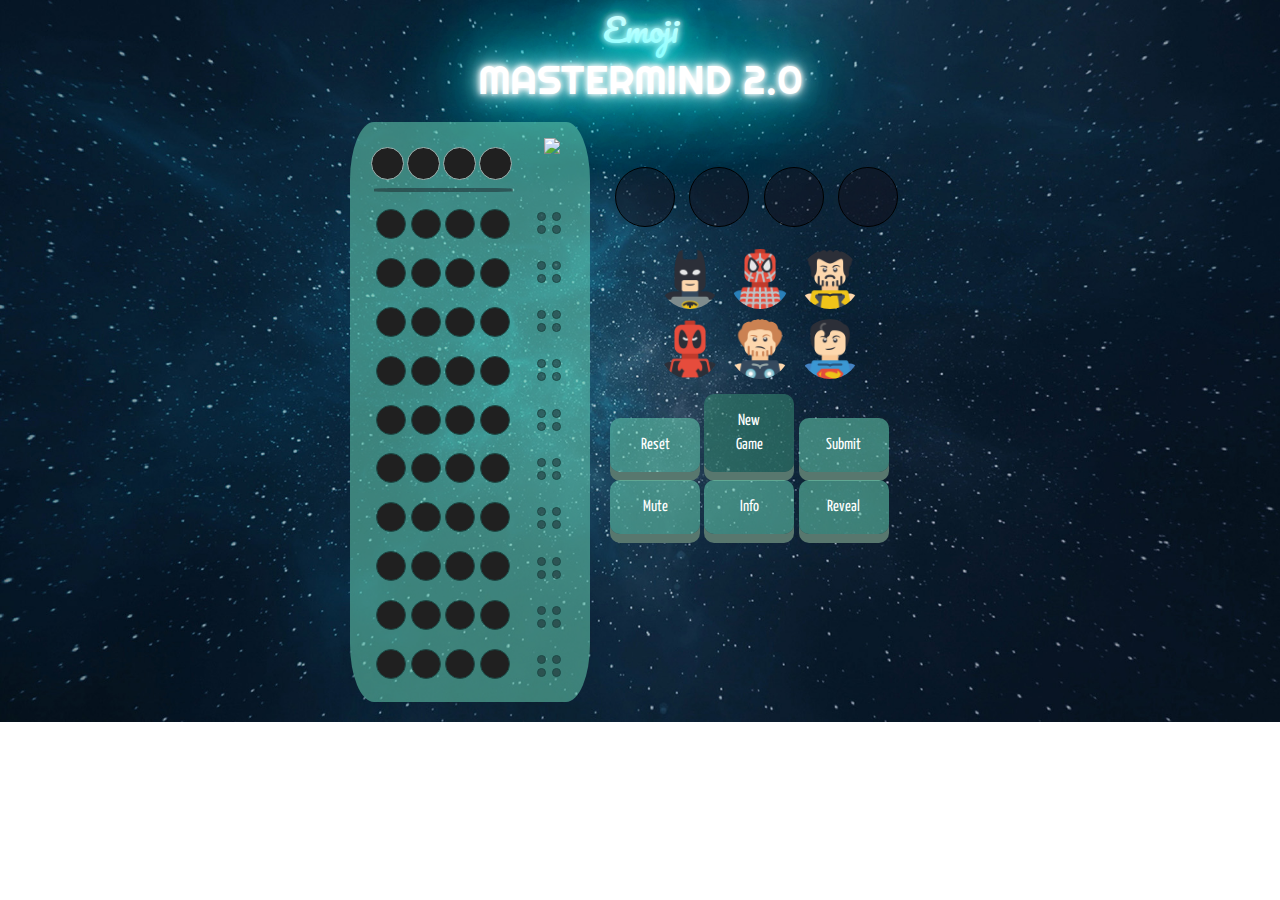
==== index.html @ 0a6242fb "button update, emoji and title" ====
<!DOCTYPE html>
<html lang="en" dir="ltr">
    <head>
        <meta charset="utf-8">
        <meta name="viewport" content="width=device-width, initial-scale=1.0">
        <title>Mastermind</title>
        <script src="https://kit.fontawesome.com/694072c986.js" crossorigin="anonymous"></script>
        <link rel="stylesheet" href="https://stackpath.bootstrapcdn.com/bootstrap/4.3.1/css/bootstrap.min.css" integrity="sha384-ggOyR0iXCbMQv3Xipma34MD+dH/1fQ784/j6cY/iJTQUOhcWr7x9JvoRxT2MZw1T" crossorigin="anonymous">
        <link rel="stylesheet" href="style.css">
        <script defer src="main.js"></script>
        <link href="https://fonts.googleapis.com/css?family=Alfa+Slab+One|Cinzel|Monoton|Orbitron|Press+Start+2P|Righteous&display=swap" rel="stylesheet">
        <link href="https://fonts.googleapis.com/css?family=Orbitron|Yanone+Kaffeesatz&display=swap" rel="stylesheet">
        <link href="https://fonts.googleapis.com/css?family=Indie+Flower|Pacifico&display=swap" rel="stylesheet">
        <link href="https://fonts.googleapis.com/css?family=Permanent+Marker|Shadows+Into+Light&display=swap" rel="stylesheet">

        <script src="https://kit.fontawesome.com/6a2f886324.js" crossorigin="anonymous"></script>
    </head>
    <body>
        <div class="container title">
            <h2 class="neon neon2">Emoji</h2>
            <h1 class="neon">MasterMind 2.0</h1>
        </div>
        <div class="main">
            <div class='board'>
                <div class="boardHead">
                    <div class="secret">
                        <div class="secretPeg"></div>
                        <div class="secretPeg"></div>
                        <div class="secretPeg"></div>
                        <div class="secretPeg"></div>
                        <div class="line"></div>
                    </div>
                    <div class="logo">
                        <img src="images/realLogo.png" height="90%">
                    </div>
                </div>
                <div class="boardBody">
                    <div class="guessArea"></div>
                    <div class="resultsArea" ></div>
                </div>
            </div>
            <div class='inputArea'>
                <div class='landingZone'>
                    <div class='landing'></div>
                    <div class='landing'></div>
                    <div class='landing'></div>
                    <div class='landing'></div>
                </div>
                <div class='palette'>
                    <div class='marble' draggable="true" id="A"></div>
                    <div class='marble' draggable="true" id="B"></div>
                    <div class='marble' draggable="true" id="C"></div>
                    <div class='marble' draggable="true" id="D"></div>
                    <div class='marble' draggable="true" id="E"></div>
                    <div class='marble' draggable="true" id="F"></div>
                </div>
                
                <div id='reset' class="controls"><i class="fas fa-backward"></i><span>
                </span>Reset</div>
                <div id='newGame' class="controls">New<span> </span><i class="fas fa-play-circle"></i><span> </span>Game</div>
                <div id='submit' class="controls submitUnready">Submit<span> </span><i class="fas fa-sign-in-alt"></i></i></div>
                <div id='mute sound' class="controls">Mute</div>
                <div id='Info' class="controls">Info</div>
                <div id='revealCode' class='controls'>Reveal</div>

                
            </div>
        </div>

        <!-- Winning Modal -->
        <div class="modal fade" id="winningModal" tabindex="-1" role="dialog" aria-labelledby="myModalLabel"
        aria-hidden="true">
        <div class="modal-dialog modal-notify modal-success" role="document">
            <!--Content-->
            <div class="modal-content">
            <!--Header-->
            <div class="modal-header-won">
                <p class="headinglead">You won!</p>
                <button type="button" class="close" data-dismiss="modal" aria-label="Close">
                <span aria-hidden="true" class="white-text">&times;</span>
                </button>
            </div>

            <!--Body-->
            <div class="modal-body">
                <div class="text-center">
                        <i class="fas fa-thumbs-up fa-7x"></i>
                 <p><br></p>       
                <p>Congratulations!<br>You solved the code. Way to go!</p>
                </div>
            </div>

            <!--Footer-->
            <div class="modal-footer justify-content-center">
                <a type="button" class="btn btn-success" onclick="newGame()">Play Again?</a>
                <a type="button" class="btn btn-outline-success waves-effect" data-dismiss="modal">No, Thanks</a>
            </div>
            </div>
            <!--/.Content-->
        </div>
        </div>
  
        <!-- Losing Modal -->
        <div class="modal fade" id="losingModal" tabindex="-1" role="dialog" aria-labelledby="exampleModalCenterTitle"
        aria-hidden="true">
            <div class="modal-dialog modal-dialog-centered" role="document">
                <div class="modal-content">
                    <div class="modal-header">
                        <h5 class="modal-title" id="exampleModalLongTitle">You Lose!</h5>
                        <button type="button" class="close" data-dismiss="modal" aria-label="Close">
                            <span aria-hidden="true">&times;</span>
                        </button>
                    </div>
                    <div class="modal-body">Pathetic<br>You had <strong>10 guesses</strong> and still couldn't manage to crack the code!</div>
                    <div class="modal-footer">
                        <button type="button" class="btn btn-secondary" data-dismiss="modal">No Way!</button>
                        <button type="button" class="btn btn-primary" onclick="newGame()">Yeah, why not</button>
                    </div>
                </div>
            </div>
        </div>
        
        <script src="https://code.jquery.com/jquery-3.3.1.slim.min.js" integrity="sha384-q8i/X+965DzO0rT7abK41JStQIAqVgRVzpbzo5smXKp4YfRvH+8abtTE1Pi6jizo" crossorigin="anonymous"></script>
        <script src="https://cdnjs.cloudflare.com/ajax/libs/popper.js/1.14.7/umd/popper.min.js" integrity="sha384-UO2eT0CpHqdSJQ6hJty5KVphtPhzWj9WO1clHTMGa3JDZwrnQq4sF86dIHNDz0W1" crossorigin="anonymous"></script>
        <script src="https://stackpath.bootstrapcdn.com/bootstrap/4.3.1/js/bootstrap.min.js" integrity="sha384-JjSmVgyd0p3pXB1rRibZUAYoIIy6OrQ6VrjIEaFf/nJGzIxFDsf4x0xIM+B07jRM" crossorigin="anonymous"></script>    
    </body>
    </html>
---- style.css ----
*{
    box-sizing: border-box;
}

.title {
    padding-top: 10px;
    padding-bottom: 0;
}

body {
    background-image: url(images/nebula.jpg);
    background-repeat: no-repeat;
    background-size: cover;
}



.marble {
    height: 60px;
    width: 60px;
    border-radius:50%;
    margin: 5px;
    display: inline-block;
}

.peg {
    width: 30px;
    height: 30px;
    border-radius: 50%;
    border: 1px solid rgb(28, 75, 71); 
    background-color: rgb(32, 32, 32);   
    display: inline-block;
}

.main {
    display: flex;
    justify-content: center;
    height: 600px;
    align-items: center;
}

.board {
    height: 580px;
    width: 240px;
    background-color: rgba(104, 211, 179, 0.541);
    border-radius: 10%;
    /* border: solid 2px green; */
    display: flex;
    flex-direction: column;
    justify-content: space-around;
   padding-top: 10px;
}

.inputArea {
    height: 500px;
    margin: 20px;
    width: 300px;
}


.controls {
    font-family: 'Yanone Kaffeesatz', sans-serif;
    width:90px;
    border-radius: 7%;
    text-align: center;
    margin-bottom: 8px;
    display:inline-block;
    background-color: rgb(104, 211, 179, 0.541);
    padding: 15px 25px;
    /* font-size: 24px;
    text-align: center; */
    cursor: pointer;
    outline: none;
    color: #fff;
    
    border: none;
    border-radius: 10px;
    box-shadow: 0 9px rgb(88, 119, 110);
  }
  
  .controls:hover {background-color:rgba(173, 247, 224, 0.541)}

  
  .controls:active {
    background-color: rgba(137, 204, 184, 0.541);
    box-shadow: 0 5px #666;
    transform: translateY(4px);
    color:black;
  }


#newGame {
    background-color: rgba(57, 142, 117, 0.541);
    
}

.boardBody{
    display: flex;
    justify-content: center;
    height:100%;
    padding: 10px 5px;
}

.boardHead{
    display: flex;
    height:10%;
}   

.guessArea { 
   padding-top: 5px;
   margin-right: 20px;
   /* border:solid 1px red; */
   width:60%;
   height: 100%;
   display: flex;
   flex-direction: column;
   justify-content: space-around;
   
}
.guess {
    height:10%;
    width:100%;
    padding-top: 5px;
    display:flex;
    justify-content: space-around;
}

.secret{
    width:65%;
    display: flex;
    flex-wrap: wrap;
    justify-content: space-around;
    margin: 15px 0 8px 20px;
}
.logo{
    width: 35%;
    display: flex;
    justify-content: center;
    align-items: flex-end;
}

.secretPeg{
    width: 33px;
    height: 33px;
    border-radius: 50%;
    border: 1px solid rgb(158, 180, 178);
    background-color: rgb(32, 32, 32);
    display: inline-block;
}
.resultsArea {
    width: 15%;
    display: flex;
    flex-direction: column;
    justify-content: space-around;
    height:100%;
}

.result {
    display: flex;
    flex-wrap: wrap;
    justify-content: center;
    width: 35px;
    margin-bottom: 3px;
}

.scorePeg {
    width: 9px;
    height: 9px;
    border-radius: 50%;
    border: 1px solid rgb(28, 75, 71);
    background-color: rgba(20, 10, 20, 0.4);   
    display: inline-block;
    margin: 2px 3px;
}

.landingZone {
}

.landing {
    height: 60px;
    width: 60px;
    border-radius: 50%;
    border: solid 1px black;
    display: inline-block;
    margin: 5px;
    background-color: rgba(20, 10, 20, 0.4);
}
.palette {
    display: flex;
    flex-wrap: wrap;
    padding: 5px 15px 10px 15px;
    justify-content: center;
}

.landingHover{ 
    border: 2px dashed yellow;
}

.line{
    background-color: rgb(20, 10, 20, 0.4);
    height: 4px;
    margin-left: 4px;
    margin-top: 8px;
    width:100%;
    border-radius: 20%;
}

.blackPeg {
    background-color: black;
    height: 10px;
    width: 10px;
}

.whitePeg {
    background-color: white;
    height: 10px;
    width: 10px;
    border: 1px solid black;
}

.A, #A {
    background-image: url(LegoEmojis/batman.png);
    background-size: cover;
    border: none;
}
.B, #B {
    background-image: url(LegoEmojis/spiderman.png);
    background-size: cover;
    border: none;   
}
.C, #C {
    background-image: url(LegoEmojis/wolverine.png);
    background-size: cover;
    border:none;
}
.D, #D {
    background-image: url(LegoEmojis/deadpool.png);
    background-size: cover;
    border: none;
}
.E, #E {
    background-image: url(LegoEmojis/thor.png);
    background-size: cover;
    border: none;
}
.F, #F {
    background-image: url(LegoEmojis/superman.png);
    background-size: cover;
    border: none;
}

.submitReady {
    background-color: rgba(104, 211, 179, 0.8);
    border: 1px solid white;
}
.headinglead{
    text-align: center;
    font-family: 'Orbitron', sans-serif;
    padding-top: 25px;
    font-size: 50px;
}

.modal-header-won {
    background-color: rgb(53, 116, 97, 0.541);
    color: rgb(226, 225, 225);
    font-weight: 500;
}
.white-text{
    padding-right: 15px;
    margin-bottom: 15px;
    height:100px;
    color: black;   
}

.btn{
    font-family: 'Orbitron', sans-serif;
    background-color: rgb(226, 225, 225);
}
.modal-body{
    background-color: rgb(226, 225, 225);
}
.modal-footer{
    background-color: rgb(53, 116, 97, 0.541)
}
.btn :hover{
    background-color: rgb(226, 225, 225);
}

.neon {
    color: #fff;
    text-shadow:
      0 0 5px #fff,
      0 0 10px #fff,
      0 0 20px #fff,
      0 0 40px #0ff,
      0 0 80px #0ff,
      0 0 90px #0ff,
      0 0 100px #0ff,
      0 0 150px #0ff;
  }
h1 {
    font-weight: 100;
    text-align: center;
    text-transform: uppercase;
    font-family: 'Righteous', cursive;
}

.headinglead{
    color: #fff;
    text-shadow:
      0 0 5px #fff,
      0 0 10px #fff,
      0 0 20px #fff,
      0 0 40px #0ff,
      0 0 80px #0ff,
      0 0 90px #0ff,
      0 0 100px #0ff,
      0 0 150px #0ff;
}
.neon2{
    font-family: 'Pacifico', cursive;
    /* font-family: 'Shadows Into Light', cursive; */
    /* font-family: 'Permanent Marker', cursive; */
    text-align: center;
    
}
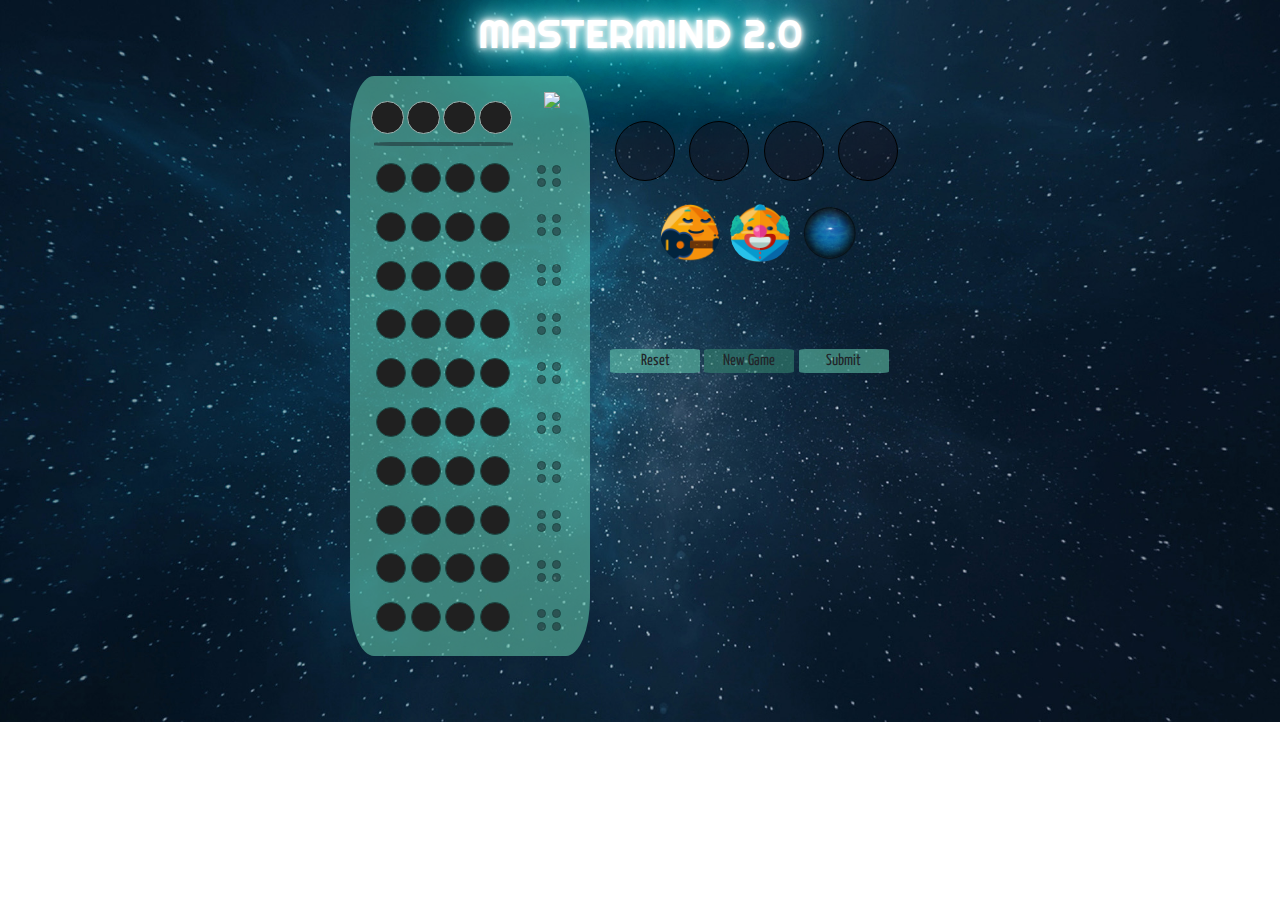
==== commit 868e23fc: "added functionality for themse. need the images" ====
--- a/index.html
+++ b/index.html
@@ -10,14 +10,11 @@
         <script defer src="main.js"></script>
         <link href="https://fonts.googleapis.com/css?family=Alfa+Slab+One|Cinzel|Monoton|Orbitron|Press+Start+2P|Righteous&display=swap" rel="stylesheet">
         <link href="https://fonts.googleapis.com/css?family=Orbitron|Yanone+Kaffeesatz&display=swap" rel="stylesheet">
-        <link href="https://fonts.googleapis.com/css?family=Indie+Flower|Pacifico&display=swap" rel="stylesheet">
-        <link href="https://fonts.googleapis.com/css?family=Permanent+Marker|Shadows+Into+Light&display=swap" rel="stylesheet">
 
         <script src="https://kit.fontawesome.com/6a2f886324.js" crossorigin="anonymous"></script>
     </head>
     <body>
         <div class="container title">
-            <h2 class="neon neon2">Emoji</h2>
             <h1 class="neon">MasterMind 2.0</h1>
         </div>
         <div class="main">
@@ -59,17 +56,55 @@
                 </span>Reset</div>
                 <div id='newGame' class="controls">New<span> </span><i class="fas fa-play-circle"></i><span> </span>Game</div>
                 <div id='submit' class="controls submitUnready">Submit<span> </span><i class="fas fa-sign-in-alt"></i></i></div>
-                <div id='mute sound' class="controls">Mute</div>
-                <div id='Info' class="controls">Info</div>
-                <div id='revealCode' class='controls'>Reveal</div>
-
                 
             </div>
         </div>
 
+        <!-- Info Modal -->
+        <div class="modal fade" id="infoModal" tabindex="-1" role="dialog" aria-hidden="true">
+            <div class="modal-dialog" role="document">
+                <div class="modal-content">
+                    <div class="modal-header">
+                        <h5 class="modal-title">About Mastermind</h5>
+                        <button type="button" class="close" data-dismiss="modal" aria-label="Close">
+                            <span aria-hidden="true">&times;</span>
+                        </button>
+                    </div>
+                    <div class="modal-body">
+                        <ul class="nav nav-tabs" role="tablist">
+                            <li class="nav-item"><a class="nav-link active" href="#overview" role="tab" data-toggle="tab">Overview</a></li>
+                            <li class="nav-item"><a class="nav-link" href="#gameplay" role="tab" data-toggle="tab">Gameplay</a></li>
+                            <li class="nav-item"><a class="nav-link" href="#tips" role="tab" data-toggle="tab">Tips</a></li>
+                            <li class="nav-item"><a class="nav-link" href="#about" role="tab" data-toggle="tab">About the Game</a></li>
+                        </ul>
+                        <div class="tab-content active">
+                            <div role="tabpanel" class="tab-pane active in" id="overview">
+                                <p>The object of Mastermind is to correctly guess the Codemaster's secret code in as few guesses as possible. You gain information about the code by submitting guesses and analyzing the Codemaster's responses.  If you can accurately determine the exact code that was hidden within 10 guesses, you win!</p><p>Now get cracking!</p>
+                            </div>
+                            <div role="tabpanel" class="tab-pane fade" id="gameplay">
+                                <p>The Codemaster chooses a secret code of four pegs, made from any combination of the six colors available. Colors may be repeated, but all four spots must be used. (In our case, the computer will play this role!) The Codebreaker then submits a guess, again using any four pegs. You will then receive feedback about how accurate your guess was via the white and black pegs.</p>
+                                <p>A black peg means that one of the guessed pegs was the correct color in the correct location. Every white peg indicates one of the guessed pegs was in the code, but is not in the correct location. <strong>The order of the black and white pegs do not imply anything about the code.</strong> If a color is repeated in the guess, but not repeated in the secret code, it will only score one peg (black if in the correct location, white otherwise). Using the clues given, you can identify patterns signalling what colors must be in the code, and which ones defintely are not. Keep guessing until you figure out the correct code!</p>
+                            </div>
+                            <div role="tabpanel" class="tab-pane fade" id="tips">
+                                <p>Drag a peg from the palette to the guess zone on the right side of the board. When you are satisfied with you entry, click "Submit" to register your guess and see the results. You can remove pegs from the guess-input area by pressing "Reset". You can start a new game any time by clicking "New Game".</p>
+                                <p>Use your guesses wisely. You have only 10 chances to crack the code! Some strategies focus on identifying colors you know are <strong>not</strong> in the code, and then using those to narrow down the positions for other colors. A common starting guess would be two each of two colors. You can find some strategy tips <a href="http://codebreaker.creativitygames.net/mastermind_strategy_for_real_people.php" target="blank">here</a> and a <strong>much more</strong> extensive treatment <a href="http://www.geometer.org/mathcircles/mastermind.pdf" target="blank">here</a>.</p>
+                            </div>
+                            <div role="tabpanel" class="tab-pane fade" id="about">
+                                <p>The modern version of the game, played with a board and pegs, was invented in 1970 by Mordecai Meirowitz, an Israeli postmaster and telecommunications expert. It all started with 'Bulls and Cows', an English code-breaking game of unknown origin played with paper and pencil. Each player writes a secret sequence of four numbers, and the opponent has to guess the sequence. Matching digits are called “bulls,” while wrong guesses are “cows”.</p>
+                                <p>While there are now many variations of the game, with more and fewer colors to choose from, and different numbers of pegs in the secret code, the original version, still most widely played today, uses six colors and four locations. This calculates to a total of 6<sup>4</sup> = 1,296 possible patterns for the code. In 1977, Donald Knuth demonstrated that the codebreaker can solve the pattern in five moves or fewer, using an algorithm that progressively reduces the number of possible patterns. He published a <a target="blank" href="http://www.cs.uni.edu/~wallingf/teaching/cs3530/resources/knuth-mastermind.pdf">paper about it</a> describing how a computer can identify which guesses will be the most helpful at deducing the code.</p>
+                            </div>
+                        </div>
+                    </div>
+                    <div class="modal-footer info-modal-footer">
+                        <button type="button" class="btn btn-secondary" data-dismiss="modal">Close</button>
+                    </div>
+                </div>
+            </div>
+        </div>
+
+
         <!-- Winning Modal -->
-        <div class="modal fade" id="winningModal" tabindex="-1" role="dialog" aria-labelledby="myModalLabel"
-        aria-hidden="true">
+        <div class="modal fade" id="winningModal" tabindex="-1" role="dialog"naria-hidden="true">
         <div class="modal-dialog modal-notify modal-success" role="document">
             <!--Content-->
             <div class="modal-content">
@@ -80,8 +115,6 @@
                 <span aria-hidden="true" class="white-text">&times;</span>
                 </button>
             </div>
-
-            <!--Body-->
             <div class="modal-body">
                 <div class="text-center">
                         <i class="fas fa-thumbs-up fa-7x"></i>
@@ -96,13 +129,11 @@
                 <a type="button" class="btn btn-outline-success waves-effect" data-dismiss="modal">No, Thanks</a>
             </div>
             </div>
-            <!--/.Content-->
         </div>
         </div>
   
         <!-- Losing Modal -->
-        <div class="modal fade" id="losingModal" tabindex="-1" role="dialog" aria-labelledby="exampleModalCenterTitle"
-        aria-hidden="true">
+        <div class="modal fade" id="losingModal" tabindex="-1" role="dialog" aria-hidden="true">
             <div class="modal-dialog modal-dialog-centered" role="document">
                 <div class="modal-content">
                     <div class="modal-header">
--- a/style.css
+++ b/style.css
@@ -12,8 +12,6 @@
     background-repeat: no-repeat;
     background-size: cover;
 }
-
-
 
 .marble {
     height: 60px;
@@ -21,6 +19,11 @@
     border-radius:50%;
     margin: 5px;
     display: inline-block;
+    transition: all .2s linear;
+}
+
+.marble:hover {
+    transform: scale(1.1);
 }
 
 .peg {
@@ -56,7 +59,6 @@
     margin: 20px;
     width: 300px;
 }
-
 
 .controls {
     font-family: 'Yanone Kaffeesatz', sans-serif;
@@ -66,32 +68,10 @@
     margin-bottom: 8px;
     display:inline-block;
     background-color: rgb(104, 211, 179, 0.541);
-    padding: 15px 25px;
-    /* font-size: 24px;
-    text-align: center; */
-    cursor: pointer;
-    outline: none;
-    color: #fff;
-    
-    border: none;
-    border-radius: 10px;
-    box-shadow: 0 9px rgb(88, 119, 110);
-  }
-  
-  .controls:hover {background-color:rgba(173, 247, 224, 0.541)}
-
-  
-  .controls:active {
-    background-color: rgba(137, 204, 184, 0.541);
-    box-shadow: 0 5px #666;
-    transform: translateY(4px);
-    color:black;
-  }
-
+}
 
 #newGame {
     background-color: rgba(57, 142, 117, 0.541);
-    
 }
 
 .boardBody{
@@ -173,9 +153,6 @@
     margin: 2px 3px;
 }
 
-.landingZone {
-}
-
 .landing {
     height: 60px;
     width: 60px;
@@ -184,6 +161,7 @@
     display: inline-block;
     margin: 5px;
     background-color: rgba(20, 10, 20, 0.4);
+    transition: all .2s linear;
 }
 .palette {
     display: flex;
@@ -194,6 +172,7 @@
 
 .landingHover{ 
     border: 2px dashed yellow;
+    transform: scale(1.2);
 }
 
 .line{
@@ -218,41 +197,13 @@
     border: 1px solid black;
 }
 
-.A, #A {
-    background-image: url(LegoEmojis/batman.png);
-    background-size: cover;
-    border: none;
-}
-.B, #B {
-    background-image: url(LegoEmojis/spiderman.png);
-    background-size: cover;
-    border: none;   
-}
-.C, #C {
-    background-image: url(LegoEmojis/wolverine.png);
-    background-size: cover;
-    border:none;
-}
-.D, #D {
-    background-image: url(LegoEmojis/deadpool.png);
-    background-size: cover;
-    border: none;
-}
-.E, #E {
-    background-image: url(LegoEmojis/thor.png);
-    background-size: cover;
-    border: none;
-}
-.F, #F {
-    background-image: url(LegoEmojis/superman.png);
-    background-size: cover;
-    border: none;
-}
-
-.submitReady {
-    background-color: rgba(104, 211, 179, 0.8);
-    border: 1px solid white;
-}
+.tab-content {
+    height: 300px;
+    padding: 8px;
+    overflow-y: auto;
+    background-color:white;
+}
+
 .headinglead{
     text-align: center;
     font-family: 'Orbitron', sans-serif;
@@ -272,6 +223,10 @@
     color: black;   
 }
 
+.info-modal-footer {
+    background-color: rgb(226, 225, 225);
+}
+
 .btn{
     font-family: 'Orbitron', sans-serif;
     background-color: rgb(226, 225, 225);
@@ -279,11 +234,15 @@
 .modal-body{
     background-color: rgb(226, 225, 225);
 }
-.modal-footer{
+.modal-footer-won{
     background-color: rgb(53, 116, 97, 0.541)
 }
-.btn :hover{
+.btn :hover, btn-secondary:hover{
     background-color: rgb(226, 225, 225);
+}
+.btn-secondary {
+    background-color: white;
+    color: #007bff
 }
 
 .neon {
@@ -317,10 +276,70 @@
       0 0 100px #0ff,
       0 0 150px #0ff;
 }
-.neon2{
-    font-family: 'Pacifico', cursive;
-    /* font-family: 'Shadows Into Light', cursive; */
-    /* font-family: 'Permanent Marker', cursive; */
-    text-align: center;
-    
+
+.AX {
+    background-image: url(images/A.png);
+    background-size: cover;
+    border: none;
+}
+.BX{
+    background-image: url(images/B.png);
+    background-size: cover;
+    border: none;   
+}
+.CX {
+    background-image: url(images/C.png);
+    background-size: cover;
+    border:none;
+}
+.DX {
+    background-image: url(images/D.png);
+    background-size: cover;
+    border: none;
+}
+.EX {
+    background-image: url(images/E.png);
+    background-size: cover;
+    border: none;
+}
+.FX {
+    background-image: url(images/F.png);
+    background-size: cover;
+    border: none;
+}
+
+.AY {
+    background-image: url(images/AY.png);
+    background-size: cover;
+    border: none;
+}
+.BY{
+    background-image: url(images/BY.png);
+    background-size: cover;
+    border: none;   
+}
+.CY {
+    background-image: url(images/C.png);
+    background-size: cover;
+    border:none;
+}
+.DY {
+    background-image: url(images/D.png);
+    background-size: cover;
+    border: none;
+}
+.EY {
+    background-image: url(images/E.png);
+    background-size: cover;
+    border: none;
+}
+.FY {
+    background-image: url(images/F.png);
+    background-size: cover;
+    border: none;
+}
+
+.submitReady {
+    background-color: rgba(104, 211, 179, 0.8);
+    border: 1px solid white;
 }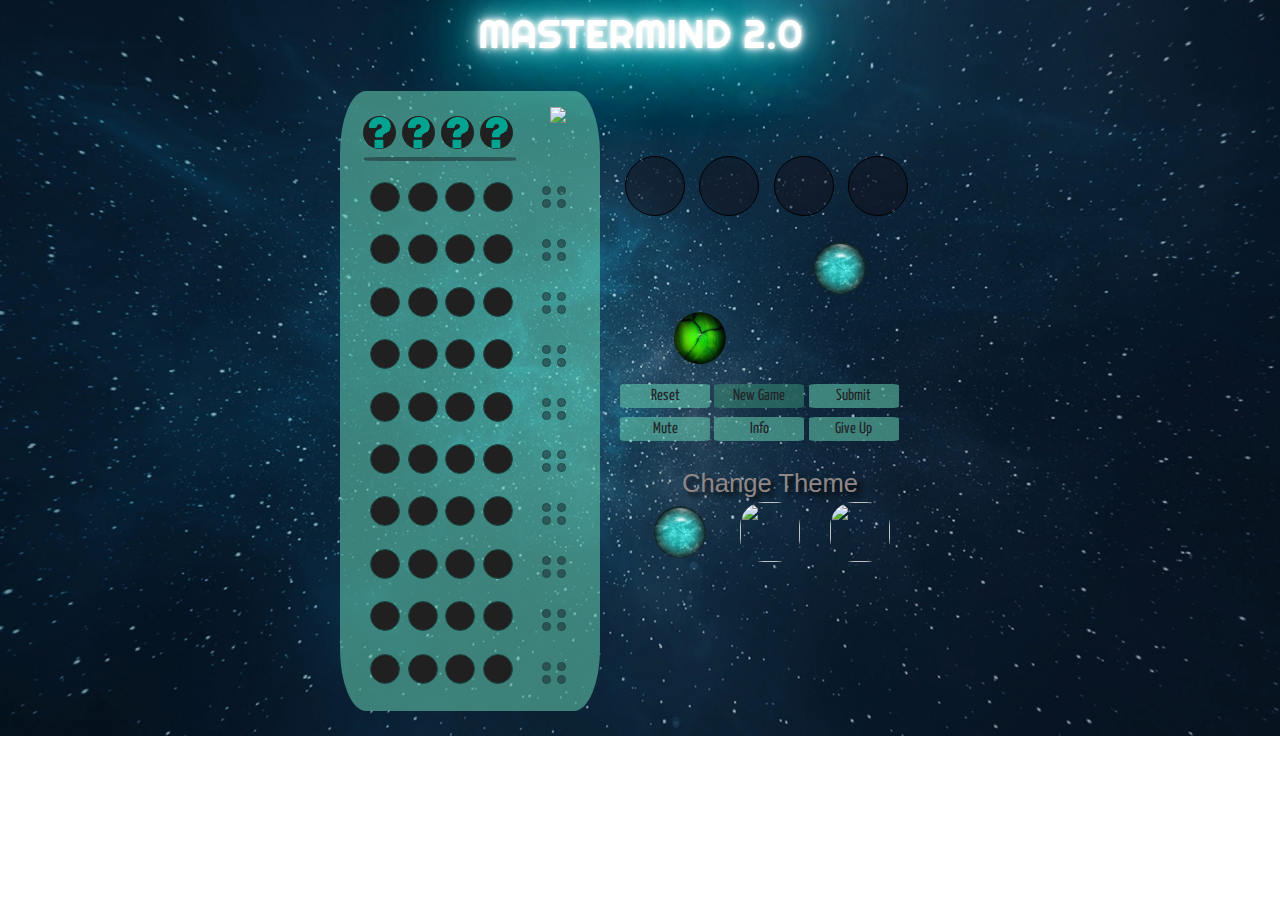
==== commit 83ca1d92: "added buttons to change themes" ====
--- a/index.html
+++ b/index.html
@@ -55,7 +55,16 @@
                 <div id='reset' class="controls"><i class="fas fa-backward"></i><span>
                 </span>Reset</div>
                 <div id='newGame' class="controls">New<span> </span><i class="fas fa-play-circle"></i><span> </span>Game</div>
-                <div id='submit' class="controls submitUnready">Submit<span> </span><i class="fas fa-sign-in-alt"></i></i></div>
+                <div id='submit' class="controls submitUnready">Submit<span></span><i class="fas fa-sign-in-alt"></i></i></div>
+                <div id='mute' class="controls">Mute</div>
+                <div id='info' class="controls">Info</div>
+                <div id='revealCode' class='controls'>Give Up</div>
+                <div class="themeArea-header">Change Theme</div>
+                <div class="themeArea">
+                    <a onclick="changeTheme('X')"><img src="images/X/C.png" class="theme-button"></a>
+                    <a onclick="changeTheme('Y')"><img src="images/Y/A.png" class="theme-button"></a>
+                    <a onclick="changeTheme('Z')"><img src="images/Z/C.png" class="theme-button"></a>
+                </div>
                 
             </div>
         </div>
--- a/style.css
+++ b/style.css
@@ -38,13 +38,13 @@
 .main {
     display: flex;
     justify-content: center;
-    height: 600px;
+    height: 670px;
     align-items: center;
 }
 
 .board {
-    height: 580px;
-    width: 240px;
+    height: 620px;
+    width: 260px;
     background-color: rgba(104, 211, 179, 0.541);
     border-radius: 10%;
     /* border: solid 2px green; */
@@ -53,6 +53,16 @@
     justify-content: space-around;
    padding-top: 10px;
 }
+.boardBody{
+    display: flex;
+    justify-content: center;
+    height:100%;
+    padding: 10px 5px;
+}
+.boardHead{
+    display: flex;
+    height:10%;
+} 
 
 .inputArea {
     height: 500px;
@@ -69,22 +79,34 @@
     display:inline-block;
     background-color: rgb(104, 211, 179, 0.541);
 }
+.themeArea{
+    display: flex;
+    justify-content: space-evenly;
+}
+.theme-button {
+    height: 60px;
+    width: 60px;
+    border-radius: 40%;
+    transition: all 0.2s ease-in;
+}
+.theme-button:hover {
+    transform: scale(1.2);
+}
+
+.themeArea-header {
+    margin-top: 15px;
+    margin-bottom: 8px;
+    font-size: 1.6rem;
+    font-weight: 500;
+    text-align: center;
+    margin-bottom:0;
+    color: rgb(144, 135, 135);
+    text-shadow: 4px 4px 5px #000000db;
+}
 
 #newGame {
     background-color: rgba(57, 142, 117, 0.541);
-}
-
-.boardBody{
-    display: flex;
-    justify-content: center;
-    height:100%;
-    padding: 10px 5px;
-}
-
-.boardHead{
-    display: flex;
-    height:10%;
-}   
+}  
 
 .guessArea { 
    padding-top: 5px;
@@ -112,20 +134,22 @@
     justify-content: space-around;
     margin: 15px 0 8px 20px;
 }
-.logo{
-    width: 35%;
-    display: flex;
-    justify-content: center;
-    align-items: flex-end;
-}
-
 .secretPeg{
     width: 33px;
     height: 33px;
     border-radius: 50%;
-    border: 1px solid rgb(158, 180, 178);
+    /* border: 1px solid rgb(158, 180, 178); */
     background-color: rgb(32, 32, 32);
-    display: inline-block;
+    background-image: url(images/questionmark3.png);
+    background-size: cover;
+    display: inline-block;
+}
+
+.logo{
+    width: 35%;
+    display: flex;
+    justify-content: center;
+    align-items: flex-end;
 }
 .resultsArea {
     width: 15%;
@@ -244,8 +268,10 @@
     background-color: white;
     color: #007bff
 }
-
-.neon {
+.modal-dialog {
+    max-width: 600px;
+}
+h1 {
     color: #fff;
     text-shadow:
       0 0 5px #fff,
@@ -256,8 +282,6 @@
       0 0 90px #0ff,
       0 0 100px #0ff,
       0 0 150px #0ff;
-  }
-h1 {
     font-weight: 100;
     text-align: center;
     text-transform: uppercase;
@@ -278,67 +302,97 @@
 }
 
 .AX {
-    background-image: url(images/A.png);
+    background-image: url(images/X/A.png);
     background-size: cover;
     border: none;
 }
 .BX{
-    background-image: url(images/B.png);
+    background-image: url(images/X/B.png);
     background-size: cover;
     border: none;   
 }
 .CX {
-    background-image: url(images/C.png);
+    background-image: url(images/X/C.png);
     background-size: cover;
     border:none;
 }
 .DX {
-    background-image: url(images/D.png);
+    background-image: url(images/X/D.png);
     background-size: cover;
     border: none;
 }
 .EX {
-    background-image: url(images/E.png);
+    background-image: url(images/X/E.png);
     background-size: cover;
     border: none;
 }
 .FX {
-    background-image: url(images/F.png);
+    background-image: url(images/X/F.png);
     background-size: cover;
     border: none;
 }
 
 .AY {
-    background-image: url(images/AY.png);
+    background-image: url(images/Y/A.png);
     background-size: cover;
     border: none;
 }
 .BY{
-    background-image: url(images/BY.png);
+    background-image: url(images/Y/B.png);
     background-size: cover;
     border: none;   
 }
 .CY {
-    background-image: url(images/C.png);
+    background-image: url(images/Y/C.png);
     background-size: cover;
     border:none;
 }
 .DY {
-    background-image: url(images/D.png);
+    background-image: url(images/Y/D.png);
     background-size: cover;
     border: none;
 }
 .EY {
-    background-image: url(images/E.png);
+    background-image: url(images/Y/E.png);
     background-size: cover;
     border: none;
 }
 .FY {
-    background-image: url(images/F.png);
-    background-size: cover;
-    border: none;
-}
-
+    background-image: url(images/Y/F.png);
+    background-size: cover;
+    border: none;
+}
+
+.AZ {
+    background-image: url(images/Z/A.png);
+    background-size: cover;
+    border: none;
+}
+.BZ{
+    background-image: url(images/Z/B.png);
+    background-size: cover;
+    border: none;   
+}
+.CZ {
+    background-image: url(images/Z/C.png);
+    background-size: cover;
+    border:none;
+}
+.DZ {
+    background-image: url(images/Z/D.png);
+    background-size: cover;
+    border: none;
+}
+.EZ {
+    background-image: url(images/Z/E.png);
+    background-size: cover;
+    border: none;
+}
+.FZ {
+    background-image: url(images/Z/F.png);
+    background-size: cover;
+    border: none;
+}
 .submitReady {
     background-color: rgba(104, 211, 179, 0.8);
     border: 1px solid white;
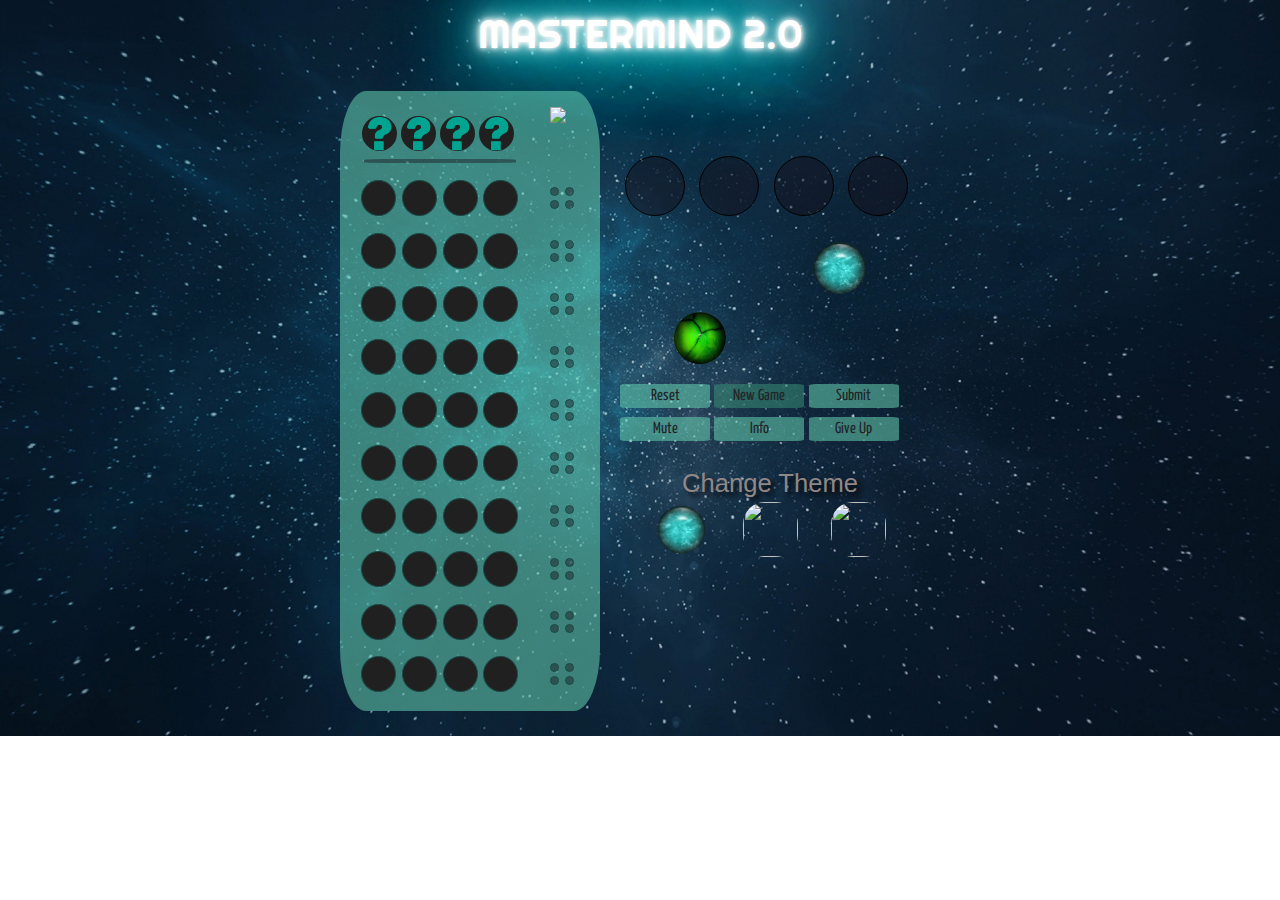
==== commit 7ab19c77: "cleaning up the CSS file" ====
--- a/index.html
+++ b/index.html
@@ -6,12 +6,11 @@
         <title>Mastermind</title>
         <script src="https://kit.fontawesome.com/694072c986.js" crossorigin="anonymous"></script>
         <link rel="stylesheet" href="https://stackpath.bootstrapcdn.com/bootstrap/4.3.1/css/bootstrap.min.css" integrity="sha384-ggOyR0iXCbMQv3Xipma34MD+dH/1fQ784/j6cY/iJTQUOhcWr7x9JvoRxT2MZw1T" crossorigin="anonymous">
-        <link rel="stylesheet" href="style.css">
         <script defer src="main.js"></script>
         <link href="https://fonts.googleapis.com/css?family=Alfa+Slab+One|Cinzel|Monoton|Orbitron|Press+Start+2P|Righteous&display=swap" rel="stylesheet">
         <link href="https://fonts.googleapis.com/css?family=Orbitron|Yanone+Kaffeesatz&display=swap" rel="stylesheet">
-
         <script src="https://kit.fontawesome.com/6a2f886324.js" crossorigin="anonymous"></script>
+        <link rel="stylesheet" href="style.css">
     </head>
     <body>
         <div class="container title">
--- a/style.css
+++ b/style.css
@@ -27,8 +27,8 @@
 }
 
 .peg {
-    width: 30px;
-    height: 30px;
+    width: 35px;
+    height: 36px;
     border-radius: 50%;
     border: 1px solid rgb(28, 75, 71); 
     background-color: rgb(32, 32, 32);   
@@ -45,6 +45,7 @@
 .board {
     height: 620px;
     width: 260px;
+    min-width: 250px;
     background-color: rgba(104, 211, 179, 0.541);
     border-radius: 10%;
     /* border: solid 2px green; */
@@ -63,6 +64,34 @@
     display: flex;
     height:10%;
 } 
+
+.guessArea { 
+    margin-right: 23px;
+    width:65%;
+    display: flex;
+    flex-direction: column;
+    justify-content: space-around;
+    
+ }
+ .guess {
+     display:flex;
+     justify-content: space-around;
+ }
+ 
+.resultsArea {
+    width: 15%;
+    display: flex;
+    flex-direction: column;
+    justify-content: space-around;
+}
+
+.result {
+    display: flex;
+    flex-wrap: wrap;
+    justify-content: center;
+    width: 35px;
+    /* margin-bottom: 3px; */
+}
 
 .inputArea {
     height: 500px;
@@ -79,18 +108,23 @@
     display:inline-block;
     background-color: rgb(104, 211, 179, 0.541);
 }
+
+#newGame {
+    background-color: rgba(57, 142, 117, 0.541);
+} 
+
 .themeArea{
     display: flex;
     justify-content: space-evenly;
 }
 .theme-button {
-    height: 60px;
-    width: 60px;
+    height: 55px;
+    width: 55px;
     border-radius: 40%;
-    transition: all 0.2s ease-in;
+    transition: all 0.3s ease-in;
 }
 .theme-button:hover {
-    transform: scale(1.2);
+    transform: scale(1.3);
 }
 
 .themeArea-header {
@@ -104,29 +138,6 @@
     text-shadow: 4px 4px 5px #000000db;
 }
 
-#newGame {
-    background-color: rgba(57, 142, 117, 0.541);
-}  
-
-.guessArea { 
-   padding-top: 5px;
-   margin-right: 20px;
-   /* border:solid 1px red; */
-   width:60%;
-   height: 100%;
-   display: flex;
-   flex-direction: column;
-   justify-content: space-around;
-   
-}
-.guess {
-    height:10%;
-    width:100%;
-    padding-top: 5px;
-    display:flex;
-    justify-content: space-around;
-}
-
 .secret{
     width:65%;
     display: flex;
@@ -135,8 +146,8 @@
     margin: 15px 0 8px 20px;
 }
 .secretPeg{
-    width: 33px;
-    height: 33px;
+    width: 35px;
+    height: 35px;
     border-radius: 50%;
     /* border: 1px solid rgb(158, 180, 178); */
     background-color: rgb(32, 32, 32);
@@ -150,21 +161,6 @@
     display: flex;
     justify-content: center;
     align-items: flex-end;
-}
-.resultsArea {
-    width: 15%;
-    display: flex;
-    flex-direction: column;
-    justify-content: space-around;
-    height:100%;
-}
-
-.result {
-    display: flex;
-    flex-wrap: wrap;
-    justify-content: center;
-    width: 35px;
-    margin-bottom: 3px;
 }
 
 .scorePeg {
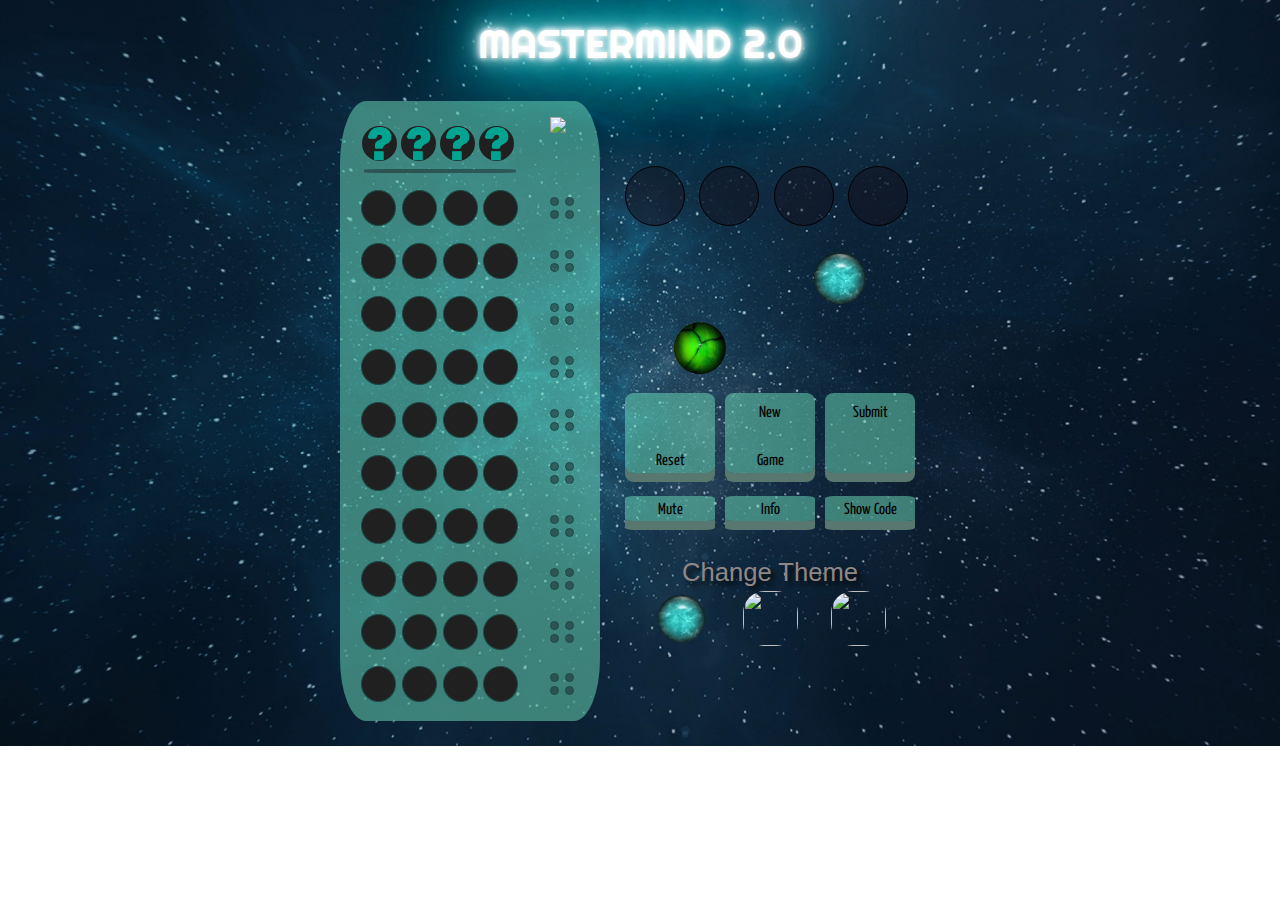
==== commit 0eb55576: "Merge branch 'themes'" ====
--- a/index.html
+++ b/index.html
@@ -6,16 +6,15 @@
         <title>Mastermind</title>
         <script src="https://kit.fontawesome.com/694072c986.js" crossorigin="anonymous"></script>
         <link rel="stylesheet" href="https://stackpath.bootstrapcdn.com/bootstrap/4.3.1/css/bootstrap.min.css" integrity="sha384-ggOyR0iXCbMQv3Xipma34MD+dH/1fQ784/j6cY/iJTQUOhcWr7x9JvoRxT2MZw1T" crossorigin="anonymous">
+        <link rel="stylesheet" href="style.css">
         <script defer src="main.js"></script>
         <link href="https://fonts.googleapis.com/css?family=Alfa+Slab+One|Cinzel|Monoton|Orbitron|Press+Start+2P|Righteous&display=swap" rel="stylesheet">
         <link href="https://fonts.googleapis.com/css?family=Orbitron|Yanone+Kaffeesatz&display=swap" rel="stylesheet">
+
         <script src="https://kit.fontawesome.com/6a2f886324.js" crossorigin="anonymous"></script>
-        <link rel="stylesheet" href="style.css">
     </head>
     <body>
-        <div class="container title">
-            <h1 class="neon">MasterMind 2.0</h1>
-        </div>
+        <h1 class="neon">MasterMind 2.0</h1>
         <div class="main">
             <div class='board'>
                 <div class="boardHead">
@@ -50,14 +49,14 @@
                     <div class='marble' draggable="true" id="E"></div>
                     <div class='marble' draggable="true" id="F"></div>
                 </div>
-                
-                <div id='reset' class="controls"><i class="fas fa-backward"></i><span>
-                </span>Reset</div>
-                <div id='newGame' class="controls">New<span> </span><i class="fas fa-play-circle"></i><span> </span>Game</div>
-                <div id='submit' class="controls submitUnready">Submit<span></span><i class="fas fa-sign-in-alt"></i></i></div>
-                <div id='mute' class="controls">Mute</div>
-                <div id='info' class="controls">Info</div>
-                <div id='revealCode' class='controls'>Give Up</div>
+                <div class="controls">
+                    <div id='reset' class="butts"><br><i class="fas fa-lg fa-backward"></i><br>Reset</div>
+                    <div id='newGame' class="butts">New<br><i class="fas fa-lg fa-play-circle"></i><br>Game</div>
+                    <div id='submit' class="butts">Submit<br><i class="fas fa-lg fa-sign-in-alt"></i><br></div>
+                    <div id='mute' class="butts mini-butts">Mute</div>
+                    <div id='info' class="butts mini-butts">Info</div>
+                    <div id='revealCode' class='butts mini-butts'>Show Code</div>
+                </div>
                 <div class="themeArea-header">Change Theme</div>
                 <div class="themeArea">
                     <a onclick="changeTheme('X')"><img src="images/X/C.png" class="theme-button"></a>
--- a/style.css
+++ b/style.css
@@ -1,273 +1,8 @@
 *{
     box-sizing: border-box;
 }
-
-.title {
-    padding-top: 10px;
-    padding-bottom: 0;
-}
-
-body {
-    background-image: url(images/nebula.jpg);
-    background-repeat: no-repeat;
-    background-size: cover;
-}
-
-.marble {
-    height: 60px;
-    width: 60px;
-    border-radius:50%;
-    margin: 5px;
-    display: inline-block;
-    transition: all .2s linear;
-}
-
-.marble:hover {
-    transform: scale(1.1);
-}
-
-.peg {
-    width: 35px;
-    height: 36px;
-    border-radius: 50%;
-    border: 1px solid rgb(28, 75, 71); 
-    background-color: rgb(32, 32, 32);   
-    display: inline-block;
-}
-
-.main {
-    display: flex;
-    justify-content: center;
-    height: 670px;
-    align-items: center;
-}
-
-.board {
-    height: 620px;
-    width: 260px;
-    min-width: 250px;
-    background-color: rgba(104, 211, 179, 0.541);
-    border-radius: 10%;
-    /* border: solid 2px green; */
-    display: flex;
-    flex-direction: column;
-    justify-content: space-around;
-   padding-top: 10px;
-}
-.boardBody{
-    display: flex;
-    justify-content: center;
-    height:100%;
-    padding: 10px 5px;
-}
-.boardHead{
-    display: flex;
-    height:10%;
-} 
-
-.guessArea { 
-    margin-right: 23px;
-    width:65%;
-    display: flex;
-    flex-direction: column;
-    justify-content: space-around;
-    
- }
- .guess {
-     display:flex;
-     justify-content: space-around;
- }
- 
-.resultsArea {
-    width: 15%;
-    display: flex;
-    flex-direction: column;
-    justify-content: space-around;
-}
-
-.result {
-    display: flex;
-    flex-wrap: wrap;
-    justify-content: center;
-    width: 35px;
-    /* margin-bottom: 3px; */
-}
-
-.inputArea {
-    height: 500px;
-    margin: 20px;
-    width: 300px;
-}
-
-.controls {
-    font-family: 'Yanone Kaffeesatz', sans-serif;
-    width:90px;
-    border-radius: 7%;
-    text-align: center;
-    margin-bottom: 8px;
-    display:inline-block;
-    background-color: rgb(104, 211, 179, 0.541);
-}
-
-#newGame {
-    background-color: rgba(57, 142, 117, 0.541);
-} 
-
-.themeArea{
-    display: flex;
-    justify-content: space-evenly;
-}
-.theme-button {
-    height: 55px;
-    width: 55px;
-    border-radius: 40%;
-    transition: all 0.3s ease-in;
-}
-.theme-button:hover {
-    transform: scale(1.3);
-}
-
-.themeArea-header {
-    margin-top: 15px;
-    margin-bottom: 8px;
-    font-size: 1.6rem;
-    font-weight: 500;
-    text-align: center;
-    margin-bottom:0;
-    color: rgb(144, 135, 135);
-    text-shadow: 4px 4px 5px #000000db;
-}
-
-.secret{
-    width:65%;
-    display: flex;
-    flex-wrap: wrap;
-    justify-content: space-around;
-    margin: 15px 0 8px 20px;
-}
-.secretPeg{
-    width: 35px;
-    height: 35px;
-    border-radius: 50%;
-    /* border: 1px solid rgb(158, 180, 178); */
-    background-color: rgb(32, 32, 32);
-    background-image: url(images/questionmark3.png);
-    background-size: cover;
-    display: inline-block;
-}
-
-.logo{
-    width: 35%;
-    display: flex;
-    justify-content: center;
-    align-items: flex-end;
-}
-
-.scorePeg {
-    width: 9px;
-    height: 9px;
-    border-radius: 50%;
-    border: 1px solid rgb(28, 75, 71);
-    background-color: rgba(20, 10, 20, 0.4);   
-    display: inline-block;
-    margin: 2px 3px;
-}
-
-.landing {
-    height: 60px;
-    width: 60px;
-    border-radius: 50%;
-    border: solid 1px black;
-    display: inline-block;
-    margin: 5px;
-    background-color: rgba(20, 10, 20, 0.4);
-    transition: all .2s linear;
-}
-.palette {
-    display: flex;
-    flex-wrap: wrap;
-    padding: 5px 15px 10px 15px;
-    justify-content: center;
-}
-
-.landingHover{ 
-    border: 2px dashed yellow;
-    transform: scale(1.2);
-}
-
-.line{
-    background-color: rgb(20, 10, 20, 0.4);
-    height: 4px;
-    margin-left: 4px;
-    margin-top: 8px;
-    width:100%;
-    border-radius: 20%;
-}
-
-.blackPeg {
-    background-color: black;
-    height: 10px;
-    width: 10px;
-}
-
-.whitePeg {
-    background-color: white;
-    height: 10px;
-    width: 10px;
-    border: 1px solid black;
-}
-
-.tab-content {
-    height: 300px;
-    padding: 8px;
-    overflow-y: auto;
-    background-color:white;
-}
-
-.headinglead{
-    text-align: center;
-    font-family: 'Orbitron', sans-serif;
-    padding-top: 25px;
-    font-size: 50px;
-}
-
-.modal-header-won {
-    background-color: rgb(53, 116, 97, 0.541);
-    color: rgb(226, 225, 225);
-    font-weight: 500;
-}
-.white-text{
-    padding-right: 15px;
-    margin-bottom: 15px;
-    height:100px;
-    color: black;   
-}
-
-.info-modal-footer {
-    background-color: rgb(226, 225, 225);
-}
-
-.btn{
-    font-family: 'Orbitron', sans-serif;
-    background-color: rgb(226, 225, 225);
-}
-.modal-body{
-    background-color: rgb(226, 225, 225);
-}
-.modal-footer-won{
-    background-color: rgb(53, 116, 97, 0.541)
-}
-.btn :hover, btn-secondary:hover{
-    background-color: rgb(226, 225, 225);
-}
-.btn-secondary {
-    background-color: white;
-    color: #007bff
-}
-.modal-dialog {
-    max-width: 600px;
-}
-h1 {
+.neon {
+    padding-top: 20px;
     color: #fff;
     text-shadow:
       0 0 5px #fff,
@@ -283,6 +18,272 @@
     text-transform: uppercase;
     font-family: 'Righteous', cursive;
 }
+body {
+    background-image: url(images/nebula.jpg);
+    background-repeat: no-repeat;
+    background-size: cover;
+}
+.main {
+    display: flex;
+    justify-content: center;
+    height: 670px;
+    align-items: center;
+}
+
+.board {
+    height: 620px;
+    width: 260px;
+    min-width: 250px;
+    background-color: rgba(104, 211, 179, 0.541);
+    border-radius: 10%;
+    /* border: solid 2px green; */
+    display: flex;
+    flex-direction: column;
+    justify-content: space-around;
+   padding-top: 10px;
+}
+.boardHead{
+    display: flex;
+    height:10%;
+} 
+.boardBody{
+    display: flex;
+    justify-content: center;
+    height:100%;
+    padding: 10px 5px;
+}
+
+.secret{
+    width:65%;
+    display: flex;
+    flex-wrap: wrap;
+    justify-content: space-around;
+    margin: 15px 0 8px 20px;
+}
+.secretPeg{
+    width: 35px;
+    height: 35px;
+    border-radius: 50%;
+    /* border: 1px solid rgb(158, 180, 178); */
+    background-color: rgb(32, 32, 32);
+    background-image: url(images/questionmark3.png);
+    background-size: cover;
+    display: inline-block;
+}
+.line{
+    background-color: rgb(20, 10, 20, 0.4);
+    height: 4px;
+    margin-left: 4px;
+    margin-top: 8px;
+    width:100%;
+    border-radius: 20%;
+}
+.logo{
+    width: 35%;
+    display: flex;
+    justify-content: center;
+    align-items: flex-end;
+}
+
+.guessArea { 
+    margin-right: 23px;
+    width:65%;
+    display: flex;
+    flex-direction: column;
+    justify-content: space-around;
+    
+}
+.guess {
+     display:flex;
+     justify-content: space-around;
+}
+.peg {
+    width: 35px;
+    height: 36px;
+    border-radius: 50%;
+    border: 1px solid rgb(28, 75, 71); 
+    background-color: rgb(32, 32, 32);   
+    display: inline-block;
+}
+
+.resultsArea {
+    width: 15%;
+    display: flex;
+    flex-direction: column;
+    justify-content: space-around;
+}
+.result {
+    display: flex;
+    flex-wrap: wrap;
+    justify-content: center;
+    width: 35px;
+    /* margin-bottom: 3px; */
+}
+.scorePeg {
+    width: 9px;
+    height: 9px;
+    border-radius: 50%;
+    border: 1px solid rgb(28, 75, 71);
+    background-color: rgba(20, 10, 20, 0.4);   
+    display: inline-block;
+    margin: 2px 3px;
+}
+.blackPeg {
+    background-color: black;
+    height: 10px;
+    width: 10px;
+}
+.whitePeg {
+    background-color: white;
+    height: 10px;
+    width: 10px;
+    border: 1px solid black;
+}
+
+.inputArea {
+    height: 500px;
+    margin: 20px;
+    width: 300px;
+}
+.marble {
+    height: 60px;
+    width: 60px;
+    border-radius:50%;
+    margin: 5px;
+    display: inline-block;
+    transition: all .2s linear;
+}
+.marble:hover {
+    transform: scale(1.1);
+}
+.landing {
+    height: 60px;
+    width: 60px;
+    border-radius: 50%;
+    border: solid 1px black;
+    display: inline-block;
+    margin: 5px;
+    background-color: rgba(20, 10, 20, 0.4);
+    transition: all .2s linear;
+}
+.palette {
+    display: flex;
+    flex-wrap: wrap;
+    padding: 5px 15px 10px 15px;
+    justify-content: center;
+}
+.landingHover{ 
+    border: 2px dashed yellow;
+    transform: scale(1.2);
+}
+
+.controls{
+    display: flex;
+    flex-wrap: wrap;
+    justify-content: space-around;
+    height: 150px
+}
+.butts {
+    font-family: 'Yanone Kaffeesatz', sans-serif;
+    width:90px;
+    height: 80px;
+    border-radius: 10%;
+    padding-top: 8px;
+    text-align: center;
+    margin-bottom: 8px;
+    background-color: rgb(104, 211, 179, 0.541);
+    cursor: pointer;
+    outline: none;
+    color: black;
+    border: none;
+    box-shadow: 0 9px rgb(88, 119, 110);
+}
+.mini-butts{
+    height: 25px;
+    padding-top: 2px;
+}
+.butts:hover {background-color: rgba(173, 247, 224, 0.54);}
+
+.butts:active {
+    background-color: rgba(137, 204, 184, 0.541);
+    box-shadow: 0 5px #666;
+    transform: translateY(4px);
+    color:black;
+}
+/* #newGame {
+    background-color: rgba(57, 142, 117, 0.541);
+} */
+
+.themeArea-header {
+    margin-top: 10px;
+    margin-bottom: 8px;
+    font-size: 1.6rem;
+    font-weight: 500;
+    text-align: center;
+    margin-bottom:0;
+    color: rgb(144, 135, 135);
+    text-shadow: 4px 4px 5px #000000db;
+}
+.themeArea{
+    display: flex;
+    justify-content: space-evenly;
+}
+.theme-button {
+    height: 55px;
+    width: 55px;
+    border-radius: 40%;
+    transition: all 0.3s ease-in;
+}
+.theme-button:hover {
+    transform: scale(1.3);
+}
+
+.tab-content {
+    height: 300px;
+    padding: 8px;
+    overflow-y: auto;
+    background-color:white;
+}
+.headinglead{
+    text-align: center;
+    font-family: 'Orbitron', sans-serif;
+    padding-top: 25px;
+    font-size: 50px;
+}
+.modal-header-won {
+    background-color: rgb(53, 116, 97, 0.541);
+    color: rgb(226, 225, 225);
+    font-weight: 500;
+}
+.white-text{
+    padding-right: 15px;
+    margin-bottom: 15px;
+    height:100px;
+    color: black;   
+}
+.info-modal-footer {
+    background-color: rgb(226, 225, 225);
+}
+.btn{
+    font-family: 'Orbitron', sans-serif;
+    background-color: rgb(226, 225, 225);
+}
+.modal-body{
+    background-color: rgb(226, 225, 225);
+}
+.modal-footer-won{
+    background-color: rgb(53, 116, 97, 0.541)
+}
+.btn :hover, btn-secondary:hover{
+    background-color: rgb(226, 225, 225);
+}
+.btn-secondary {
+    background-color: white;
+    color: #007bff
+}
+.modal-dialog {
+    max-width: 600px;
+}
 
 .headinglead{
     color: #fff;
@@ -389,7 +390,8 @@
     background-size: cover;
     border: none;
 }
+
 .submitReady {
     background-color: rgba(104, 211, 179, 0.8);
-    border: 1px solid white;
+    border: 2px solid white;
 }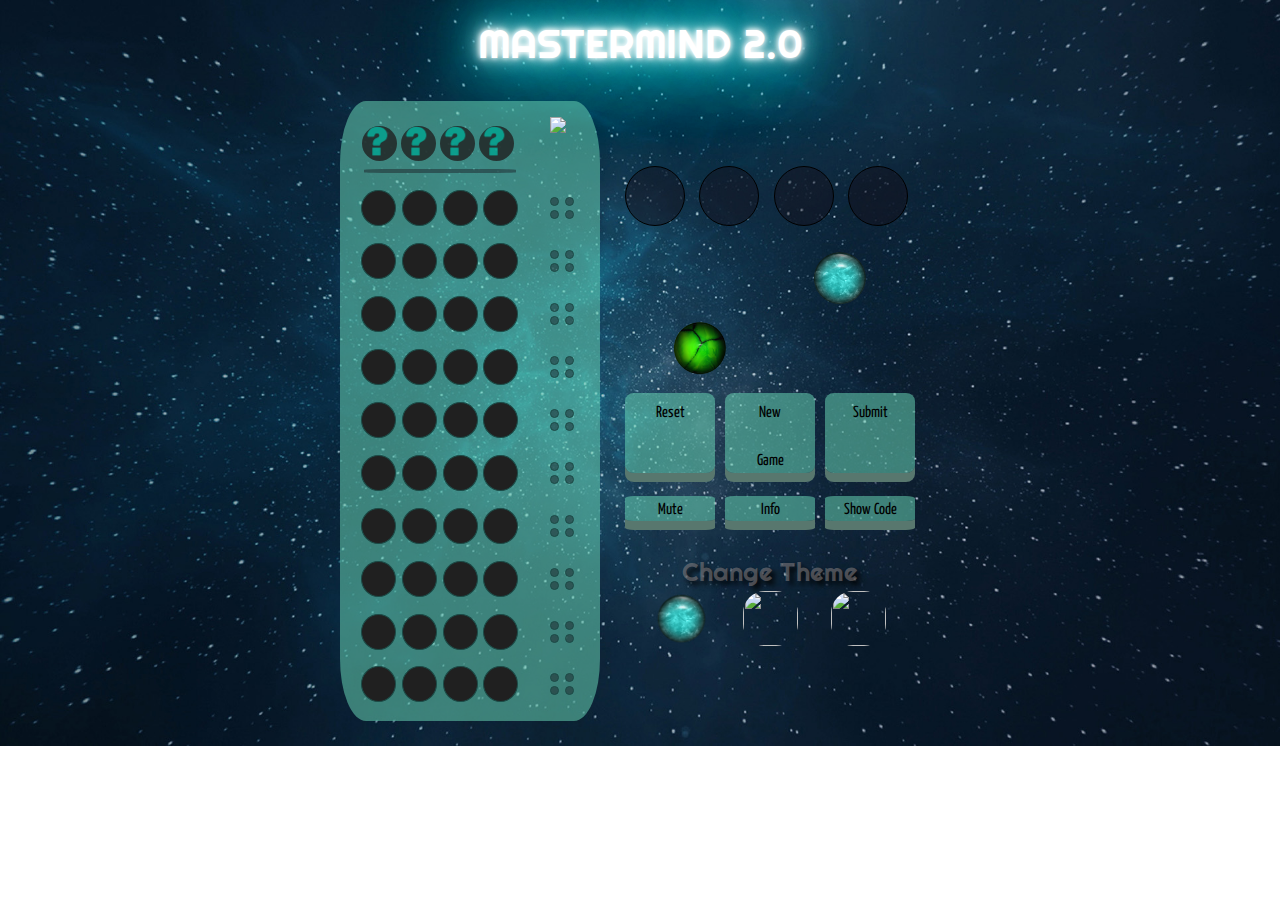
==== commit 76a92af5: "updated sounds made question mark smaller" ====
--- a/index.html
+++ b/index.html
@@ -50,7 +50,7 @@
                     <div class='marble' draggable="true" id="F"></div>
                 </div>
                 <div class="controls">
-                    <div id='reset' class="butts"><br><i class="fas fa-lg fa-backward"></i><br>Reset</div>
+                    <div id='reset' class="butts">Reset<br><i class="fas fa-lg fa-backward"></i><br></div>
                     <div id='newGame' class="butts">New<br><i class="fas fa-lg fa-play-circle"></i><br>Game</div>
                     <div id='submit' class="butts">Submit<br><i class="fas fa-lg fa-sign-in-alt"></i><br></div>
                     <div id='mute' class="butts mini-butts">Mute</div>
--- a/style.css
+++ b/style.css
@@ -67,8 +67,10 @@
     /* border: 1px solid rgb(158, 180, 178); */
     background-color: rgb(32, 32, 32);
     background-image: url(images/questionmark3.png);
-    background-size: cover;
+    background-size: 30px;
+    background-repeat: no-repeat;
     display: inline-block;
+    opacity: 0.8;
 }
 .line{
     background-color: rgb(20, 10, 20, 0.4);
@@ -221,8 +223,10 @@
     font-weight: 500;
     text-align: center;
     margin-bottom:0;
-    color: rgb(144, 135, 135);
+    color: rgb(144, 135, 135, 0.5);
     text-shadow: 4px 4px 5px #000000db;
+    font-family: 'Righteous', cursive;
+    
 }
 .themeArea{
     display: flex;
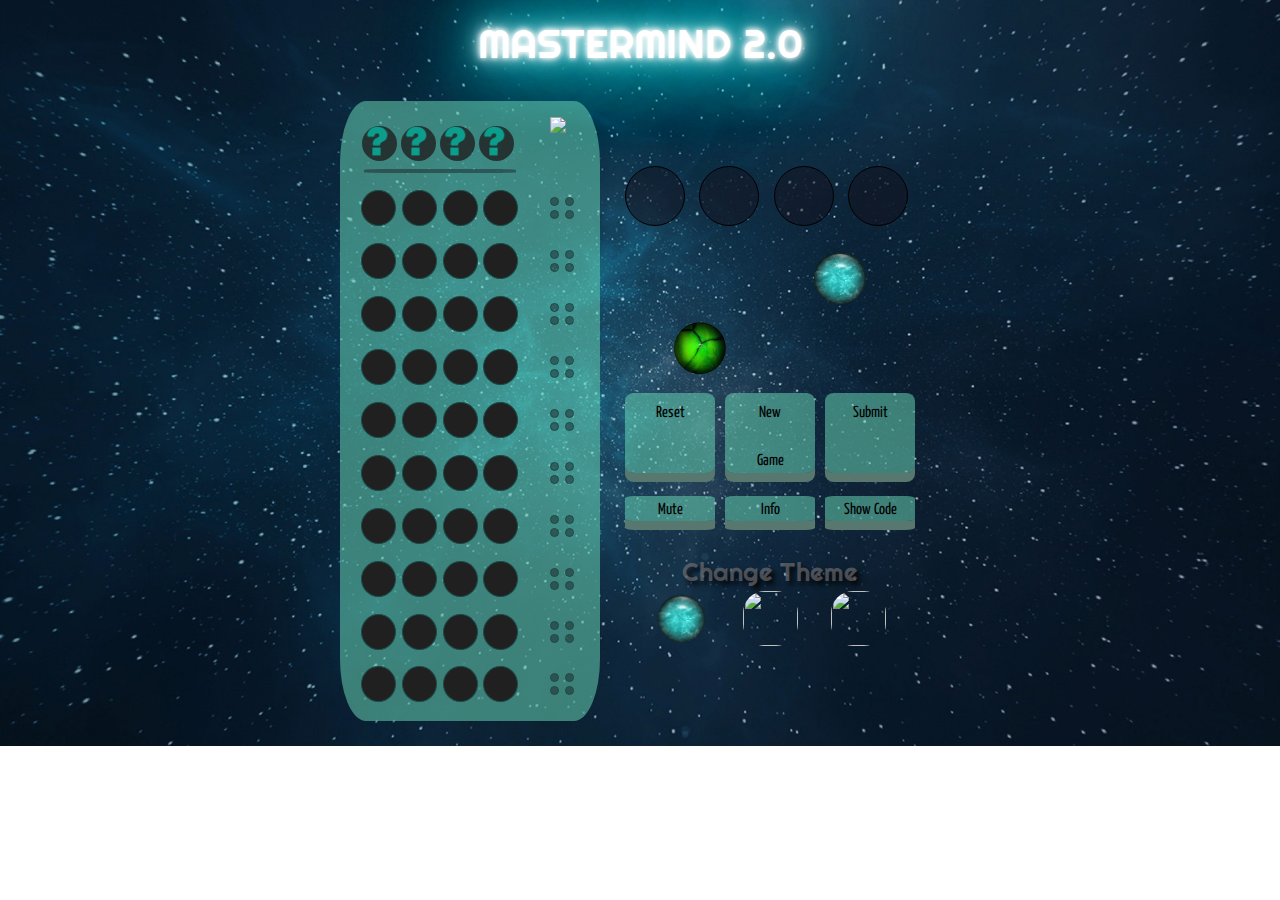
==== commit a2c390cb: "Merge branch 'mutebutton'" ====
--- a/index.html
+++ b/index.html
@@ -6,12 +6,10 @@
         <title>Mastermind</title>
         <script src="https://kit.fontawesome.com/694072c986.js" crossorigin="anonymous"></script>
         <link rel="stylesheet" href="https://stackpath.bootstrapcdn.com/bootstrap/4.3.1/css/bootstrap.min.css" integrity="sha384-ggOyR0iXCbMQv3Xipma34MD+dH/1fQ784/j6cY/iJTQUOhcWr7x9JvoRxT2MZw1T" crossorigin="anonymous">
-        <link rel="stylesheet" href="style.css">
         <script defer src="main.js"></script>
         <link href="https://fonts.googleapis.com/css?family=Alfa+Slab+One|Cinzel|Monoton|Orbitron|Press+Start+2P|Righteous&display=swap" rel="stylesheet">
         <link href="https://fonts.googleapis.com/css?family=Orbitron|Yanone+Kaffeesatz&display=swap" rel="stylesheet">
-
-        <script src="https://kit.fontawesome.com/6a2f886324.js" crossorigin="anonymous"></script>
+        <link rel="stylesheet" href="style.css">
     </head>
     <body>
         <h1 class="neon">MasterMind 2.0</h1>
@@ -129,8 +127,6 @@
                 <p>Congratulations!<br>You solved the code. Way to go!</p>
                 </div>
             </div>
-
-            <!--Footer-->
             <div class="modal-footer justify-content-center">
                 <a type="button" class="btn btn-success" onclick="newGame()">Play Again?</a>
                 <a type="button" class="btn btn-outline-success waves-effect" data-dismiss="modal">No, Thanks</a>
--- a/style.css
+++ b/style.css
@@ -93,7 +93,6 @@
     display: flex;
     flex-direction: column;
     justify-content: space-around;
-    
 }
 .guess {
      display:flex;
@@ -119,7 +118,6 @@
     flex-wrap: wrap;
     justify-content: center;
     width: 35px;
-    /* margin-bottom: 3px; */
 }
 .scorePeg {
     width: 9px;
@@ -212,9 +210,12 @@
     transform: translateY(4px);
     color:black;
 }
-/* #newGame {
-    background-color: rgba(57, 142, 117, 0.541);
-} */
+.mute-pressed {
+    background-color: rgba(30, 78, 64, 0.541);
+    box-shadow: 0 5px #666;
+    transform: translateY(4px);
+    color:black;
+}
 
 .themeArea-header {
     margin-top: 10px;
@@ -225,8 +226,7 @@
     margin-bottom:0;
     color: rgb(144, 135, 135, 0.5);
     text-shadow: 4px 4px 5px #000000db;
-    font-family: 'Righteous', cursive;
-    
+    font-family: 'Righteous', cursive;  
 }
 .themeArea{
     display: flex;
